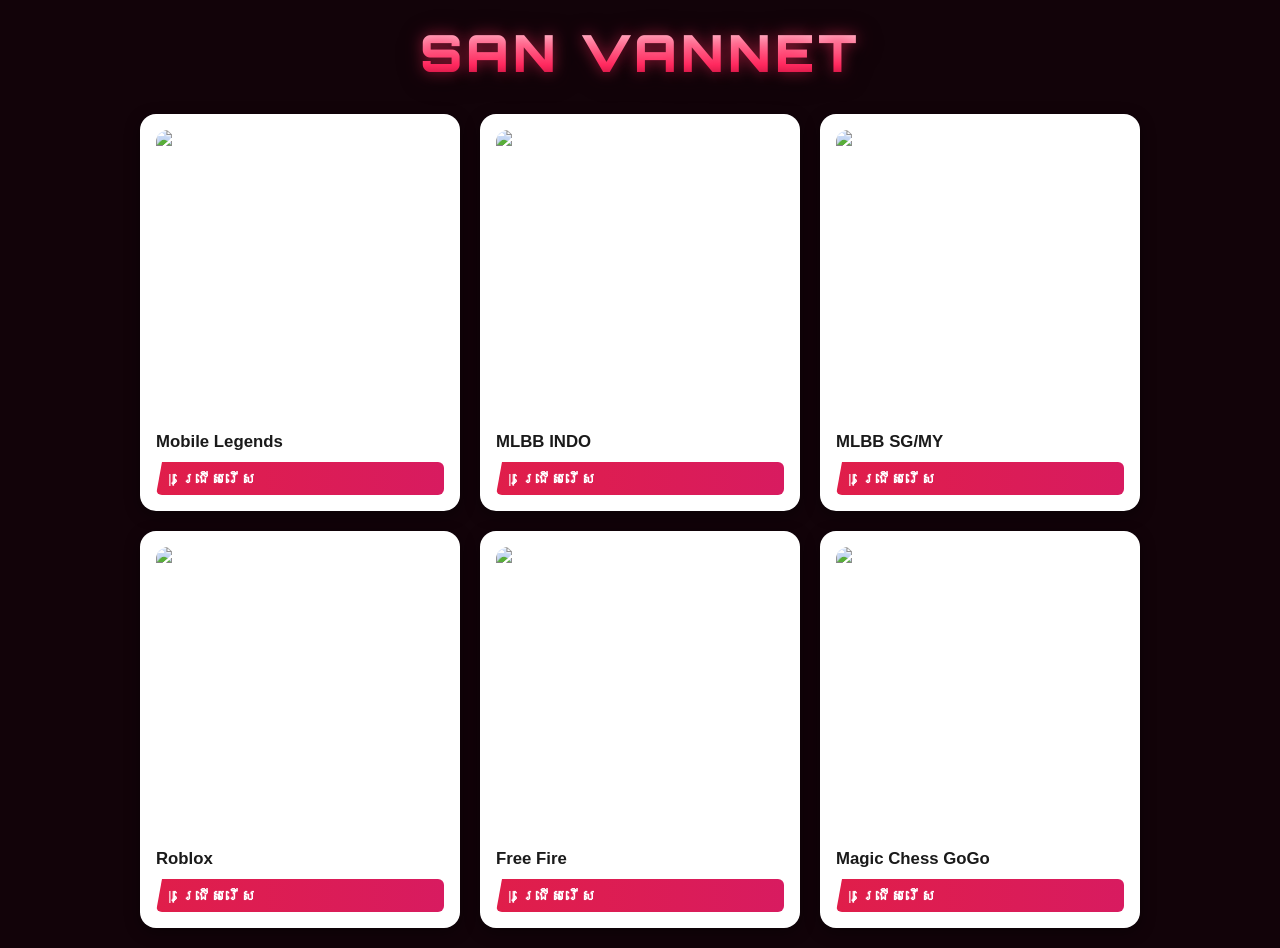
==== index.html @ 4ddcfd68 "Add files via upload" ====
<!DOCTYPE html>
<html lang="en">
<head>
  <meta charset="UTF-8">
  <meta name="viewport" content="width=device-width, initial-scale=1.0">
  <title>San Vannet Top up</title>
  <!-- Google Font: Orbitron -->
  <link rel="preconnect" href="https://fonts.googleapis.com">
  <link rel="preconnect" href="https://fonts.gstatic.com" crossorigin>
  <link href="https://fonts.googleapis.com/css2?family=Orbitron:wght@800;900&display=swap" rel="stylesheet">
  <link rel="stylesheet" href="style.css">
</head>
<body>

  <!-- Header Section -->
  <header class="header">
    <h1>SAN VANNET</h1>
  </header>

  <!-- Game Cards Grid -->
  <main class="game-grid">

    <!-- Card 1 -->
    <div class="card">
      <div class="card-image-wrapper">
        <img class="thumbnail" src="MLBB_icon.webp" alt="Mobile Legends">
      </div>
      <div class="card-title">Mobile Legends</div>
      <a href="MobileLegends.html" class="btn-select">ជ្រើសរើស</a>
    </div>

    <!-- Card 2 -->
    <div class="card">
      <div class="card-image-wrapper">
        <img class="thumbnail" src="MLBB_icon.webp" alt="MLBB INDO">
      </div>
      <div class="card-title">MLBB INDO</div>
      <a href="MobileLegends.html" class="btn-select">ជ្រើសរើស</a>
    </div>

    <!-- Card 3 -->
    <div class="card">
      <div class="card-image-wrapper">
        <img class="thumbnail" src="MLBB_icon.webp" alt="MLBB SG/MY">
      </div>
      <div class="card-title">MLBB SG/MY</div>
      <a href="MobileLegends.html" class="btn-select">ជ្រើសរើស</a>
    </div>

    <!-- Card 4 -->
    <div class="card">
      <div class="card-image-wrapper">
        <img class="thumbnail" src="Roblox_(2025)_(App_Icon).svg.webp" alt="Roblox">
      </div>
      <div class="card-title">Roblox</div>
      <a href="Roblox.html" class="btn-select">ជ្រើសរើស</a>
    </div>

    <!-- Card 5 -->
    <div class="card">
      <div class="card-image-wrapper">
        <img class="thumbnail" src="free-fire-max-thumbnail.webp" alt="Free Fire SGMY">
      </div>
      <div class="card-title">Free Fire</div>
      <a href="Freefire.html" class="btn-select">ជ្រើសរើស</a>
    </div>

    <!-- Card 6 -->
    <div class="card">
      <div class="card-image-wrapper">
        <img class="thumbnail" src="b0d49366547f17e99bc85637e464d438.png" alt="Magic Chess GoGo">
      </div>
      <div class="card-title">Magic Chess GoGo</div>
      <a href="magic.html" class="btn-select">ជ្រើសរើស</a>
    </div>

  </main>

</body>
</html>
---- style.css ----
* {
  box-sizing: border-box;
  margin: 0;
  padding: 0;
  font-family: 'Segoe UI', Tahoma, Geneva, Verdana, sans-serif;
}

body {
  background-color: #120309;
  color: #ffffff;
  display: flex;
  flex-direction: column;
  align-items: center;
  min-height: 100vh;
  padding: 20px;
}

/* Header & Title Styling */
.header {
  margin-bottom: 30px;
  text-align: center;
}

.header h1 {
  font-family: 'Orbitron', sans-serif;
  font-size: 3.2rem;
  font-weight: 900;
  text-transform: uppercase;
  letter-spacing: 4px;
  
  /* Color Gradient */
  background: linear-gradient(180deg, #ffffff 0%, #ff2a5f 70%, #990026 100%);
  background-clip: text;
  -webkit-background-clip: text;
  -webkit-text-fill-color: transparent;
  
  /* Glow Effect & Drop Shadow */
  text-shadow: 0 0 15px rgba(255, 42, 95, 0.6);
  filter: drop-shadow(2px 4px 10px rgba(0, 0, 0, 0.8));
  transition: transform 0.3s ease, text-shadow 0.3s ease;
}

.header h1:hover {
  transform: scale(1.05);
  text-shadow: 0 0 25px rgba(255, 42, 95, 0.9);
}

/* Game Grid Container */
.game-grid {
  display: grid;
  grid-template-columns: repeat(3, 1fr);
  gap: 20px;
  max-width: 1000px;
  width: 100%;
}

/* Card Styling */
.card {
  background-color: #ffffff;
  border-radius: 16px;
  padding: 16px;
  display: flex;
  flex-direction: column;
  align-items: flex-start;
  box-shadow: 0 4px 15px rgba(0, 0, 0, 0.4);
  transition: transform 0.2s ease, box-shadow 0.2s ease;
}

.card:hover {
  transform: translateY(-5px);
  box-shadow: 0 8px 25px rgba(224, 30, 74, 0.3);
}

/* Image Wrapper */
.card-image-wrapper {
  position: relative;
  width: 100%;
  border-radius: 12px;
  overflow: hidden;
  margin-bottom: 14px;
  aspect-ratio: 1 / 1;
}

.card-image-wrapper img.thumbnail {
  width: 100%;
  height: 100%;
  object-fit: cover;
  display: block;
}

/* Game Title */
.card-title {
  color: #1a1a1a;
  font-size: 1.05rem;
  font-weight: 700;
  margin-bottom: 10px;
  white-space: nowrap;
  overflow: hidden;
  text-overflow: ellipsis;
  width: 100%;
}

/* Action Button/Link */
.btn-select {
  width: 100%;
  background: linear-gradient(90deg, #e01e4a, #d81b60);
  color: #ffffff;
  border: none;
  padding: 8px 12px;
  border-radius: 6px;
  font-weight: 600;
  font-size: 0.95rem;
  cursor: pointer;
  display: flex;
  align-items: center;
  justify-content: flex-start;
  gap: 6px;
  clip-path: polygon(6px 0, 100% 0, 100% 100%, 0 100%);
  text-decoration: none; /* បន្ថែម ដើម្បីលុបបន្ទាត់ពីក្រោមពេលប្រើ <a> tag */
}

.btn-select::before {
  content: "||";
  font-size: 0.8rem;
  opacity: 0.7;
}

/* Responsive Adjustments */
@media (max-width: 768px) {
  .game-grid {
    grid-template-columns: repeat(2, 1fr);
    gap: 15px;
  }
  
  .header h1 {
    font-size: 2.3rem;
  }
}

@media (max-width: 480px) {
  .game-grid {
    grid-template-columns: 1fr;
  }
}
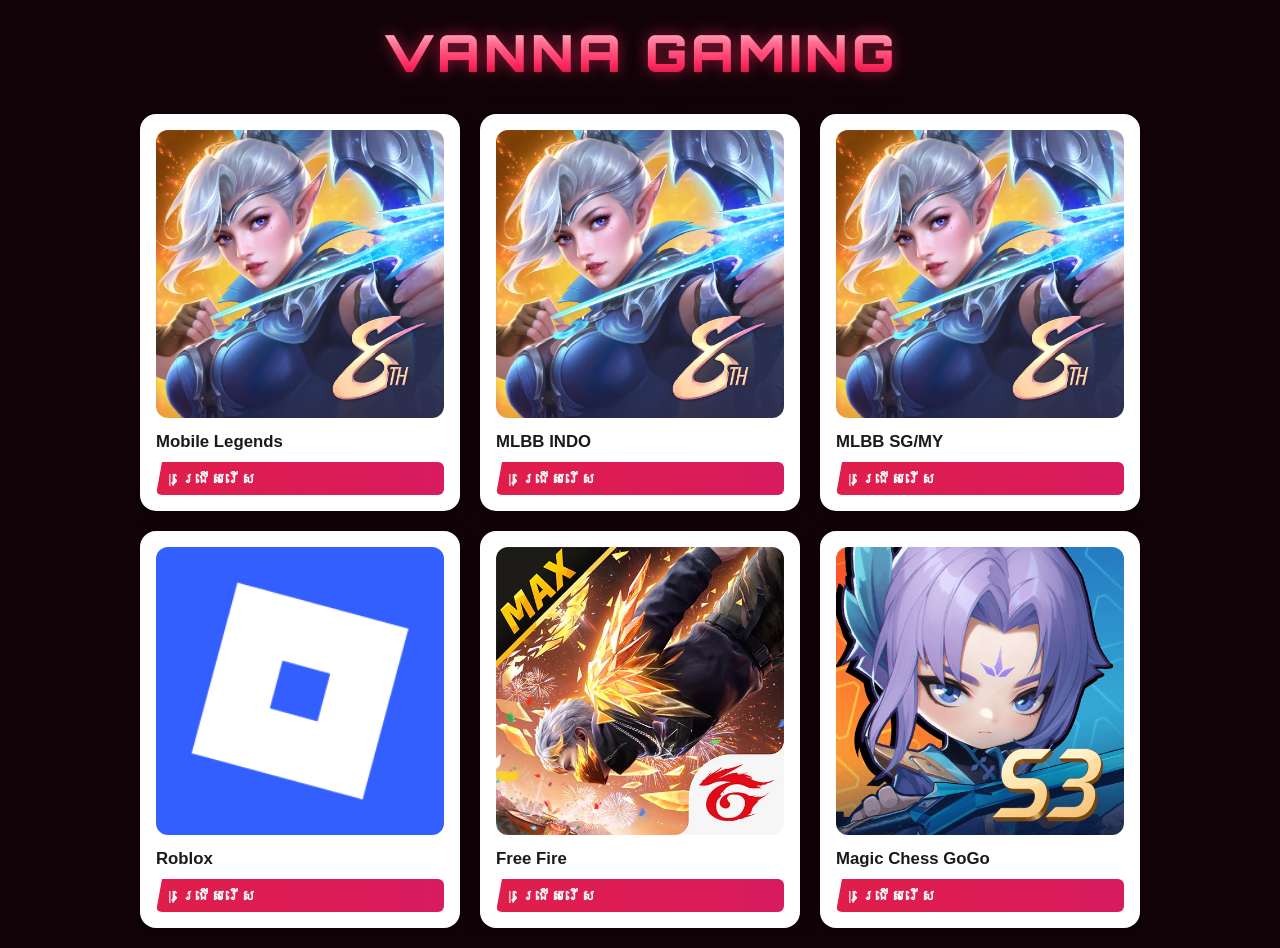
==== commit 8be11d14: "Update index.html" ====
--- a/index.html
+++ b/index.html
@@ -14,7 +14,7 @@
 
   <!-- Header Section -->
   <header class="header">
-    <h1>SAN VANNET</h1>
+    <h1>VANNA GAMING</h1>
   </header>
 
   <!-- Game Cards Grid -->
@@ -77,4 +77,4 @@
   </main>
 
 </body>
-</html>+</html>
--- a/style.css
+++ b/style.css
@@ -45,7 +45,7 @@
   text-shadow: 0 0 25px rgba(255, 42, 95, 0.9);
 }
 
-/* Game Grid Container */
+/* Game Grid Container - បង្ខំឱ្យ 3 Columns គ្រប់ទំហំអេក្រង់ */
 .game-grid {
   display: grid;
   grid-template-columns: repeat(3, 1fr);
@@ -116,7 +116,7 @@
   justify-content: flex-start;
   gap: 6px;
   clip-path: polygon(6px 0, 100% 0, 100% 100%, 0 100%);
-  text-decoration: none; /* បន្ថែម ដើម្បីលុបបន្ទាត់ពីក្រោមពេលប្រើ <a> tag */
+  text-decoration: none;
 }
 
 .btn-select::before {
@@ -125,20 +125,50 @@
   opacity: 0.7;
 }
 
-/* Responsive Adjustments */
-@media (max-width: 768px) {
+/* សម្រួលទំហំធាតុផ្សេងៗឱ្យតូចល្មមស្អាតពេលមើលលើ Mobile */
+@media (max-width: 600px) {
+  body {
+    padding: 10px 6px;
+  }
+
+  .header {
+    margin-bottom: 15px;
+  }
+
+  .header h1 {
+    font-size: 1.8rem;
+    letter-spacing: 2px;
+  }
+
   .game-grid {
-    grid-template-columns: repeat(2, 1fr);
-    gap: 15px;
+    gap: 8px; /* បន្ថយចន្លោះរវាង Card ឱ្យនៅជិតគ្នាលើអេក្រង់តូច */
   }
-  
-  .header h1 {
-    font-size: 2.3rem;
+
+  .card {
+    padding: 6px;
+    border-radius: 10px;
+  }
+
+  .card-image-wrapper {
+    margin-bottom: 6px;
+    border-radius: 8px;
+  }
+
+  .card-title {
+    font-size: 0.7rem;
+    margin-bottom: 4px;
+    text-align: center;
+  }
+
+  .btn-select {
+    padding: 4px 2px;
+    font-size: 0.65rem;
+    justify-content: center;
+    clip-path: none; /* លុបទ្រង់ទ្រាយកាត់ដើម្បីសល់កន្លែងអក្សរ */
+    border-radius: 4px;
+  }
+
+  .btn-select::before {
+    display: none; /* លុបសញ្ញា || */
   }
 }
-
-@media (max-width: 480px) {
-  .game-grid {
-    grid-template-columns: 1fr;
-  }
-}
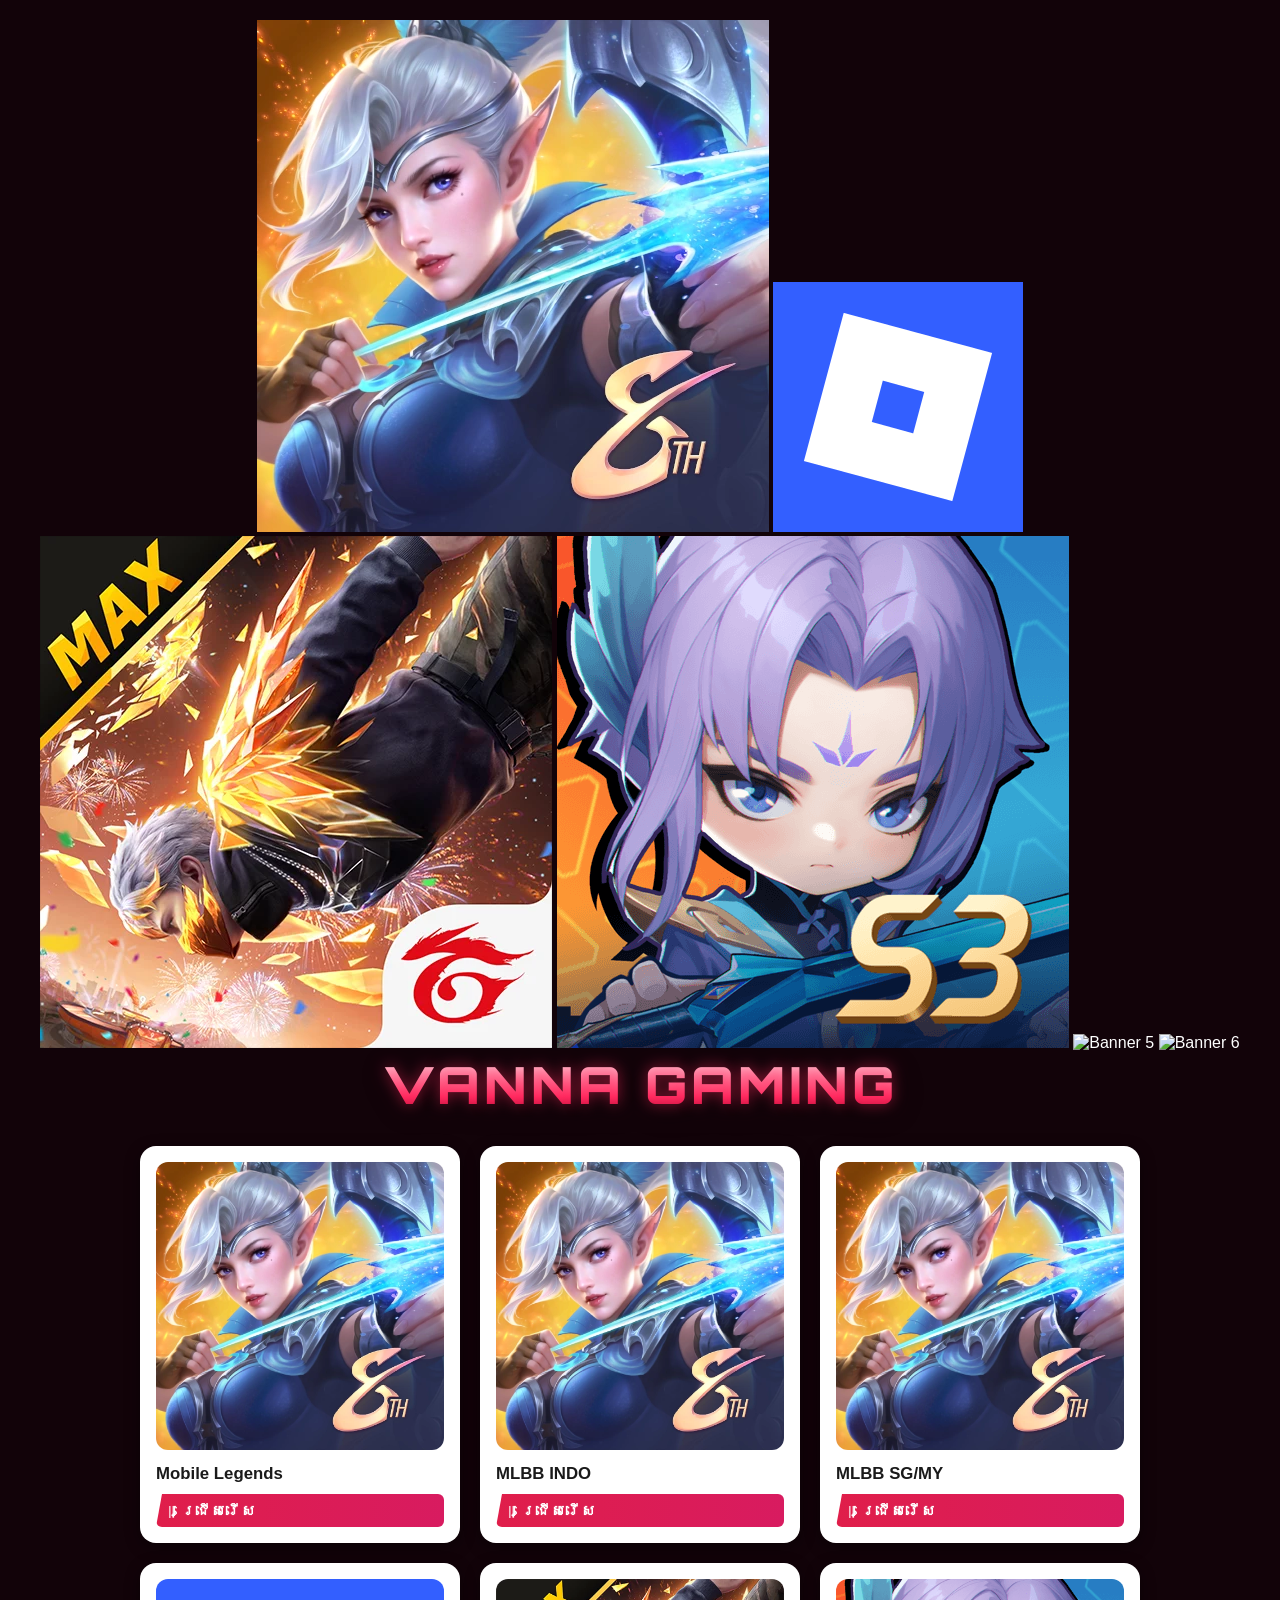
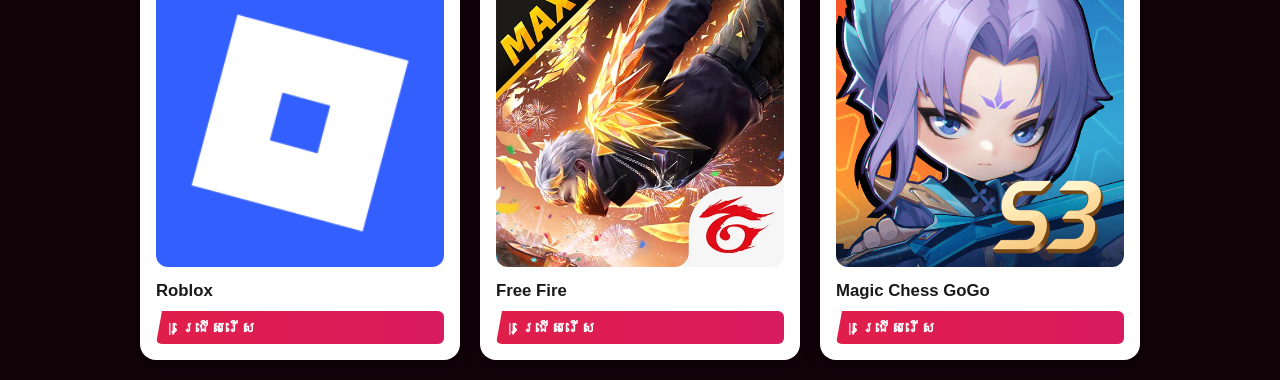
==== commit 2a66c0eb: "Update index.html" ====
--- a/index.html
+++ b/index.html
@@ -1,20 +1,30 @@
 <!DOCTYPE html>
-<html lang="en">
+<html lang="km">
 <head>
   <meta charset="UTF-8">
   <meta name="viewport" content="width=device-width, initial-scale=1.0">
-  <title>San Vannet Top up</title>
-  <!-- Google Font: Orbitron -->
+  <title>Vanna gaming Top up</title>
+  <!-- Google Font: Orbitron & Kantumruy Pro -->
   <link rel="preconnect" href="https://fonts.googleapis.com">
   <link rel="preconnect" href="https://fonts.gstatic.com" crossorigin>
-  <link href="https://fonts.googleapis.com/css2?family=Orbitron:wght@800;900&display=swap" rel="stylesheet">
+  <link href="https://fonts.googleapis.com/css2?family=Orbitron:wght@800;900&family=Kantumruy+Pro:wght@400;600;700&display=swap" rel="stylesheet">
   <link rel="stylesheet" href="style.css">
 </head>
 <body>
 
   <!-- Header Section -->
   <header class="header">
-    <h1>VANNA GAMING</h1>
+    <!-- ផ្នែក Banner Cover ធំ (បង្ហាញ ៦ រូបភាពឆ្លាស់គ្នា) -->
+    <div class="banner-fader">
+      <img class="fade-img active" src="MLBB_icon.webp" alt="Mobile Legends Banner">
+      <img class="fade-img" src="Roblox_(2025)_(App_Icon).svg.webp" alt="Roblox Banner">
+      <img class="fade-img" src="free-fire-max-thumbnail.webp" alt="Free Fire Banner">
+      <img class="fade-img" src="b0d49366547f17e99bc85637e464d438.png" alt="Magic Chess Banner">
+      <img class="fade-img" src="photo_2026-08-27_18-43-29.jpg" alt="Banner 5">
+      <img class="fade-img" src="photo_2026-08-27_18-53-23.jpg" alt="Banner 6">
+    </div>
+
+    <h1>Vanna gaming</h1>
   </header>
 
   <!-- Game Cards Grid -->
@@ -76,5 +86,20 @@
 
   </main>
 
+  <!-- JavaScript ធ្វើឱ្យរូបភាពទាំង ៦ លោតឆ្លាស់គ្នា -->
+  <script>
+    document.addEventListener("DOMContentLoaded", () => {
+      const images = document.querySelectorAll(".banner-fader .fade-img");
+      let currentIndex = 0;
+
+      // ប្តូររូបភាពរៀងរាល់ 3 វិនាទី (3000ms)
+      setInterval(() => {
+        images[currentIndex].classList.remove("active");
+        currentIndex = (currentIndex + 1) % images.length;
+        images[currentIndex].classList.add("active");
+      }, 3000);
+    });
+  </script>
+
 </body>
 </html>
